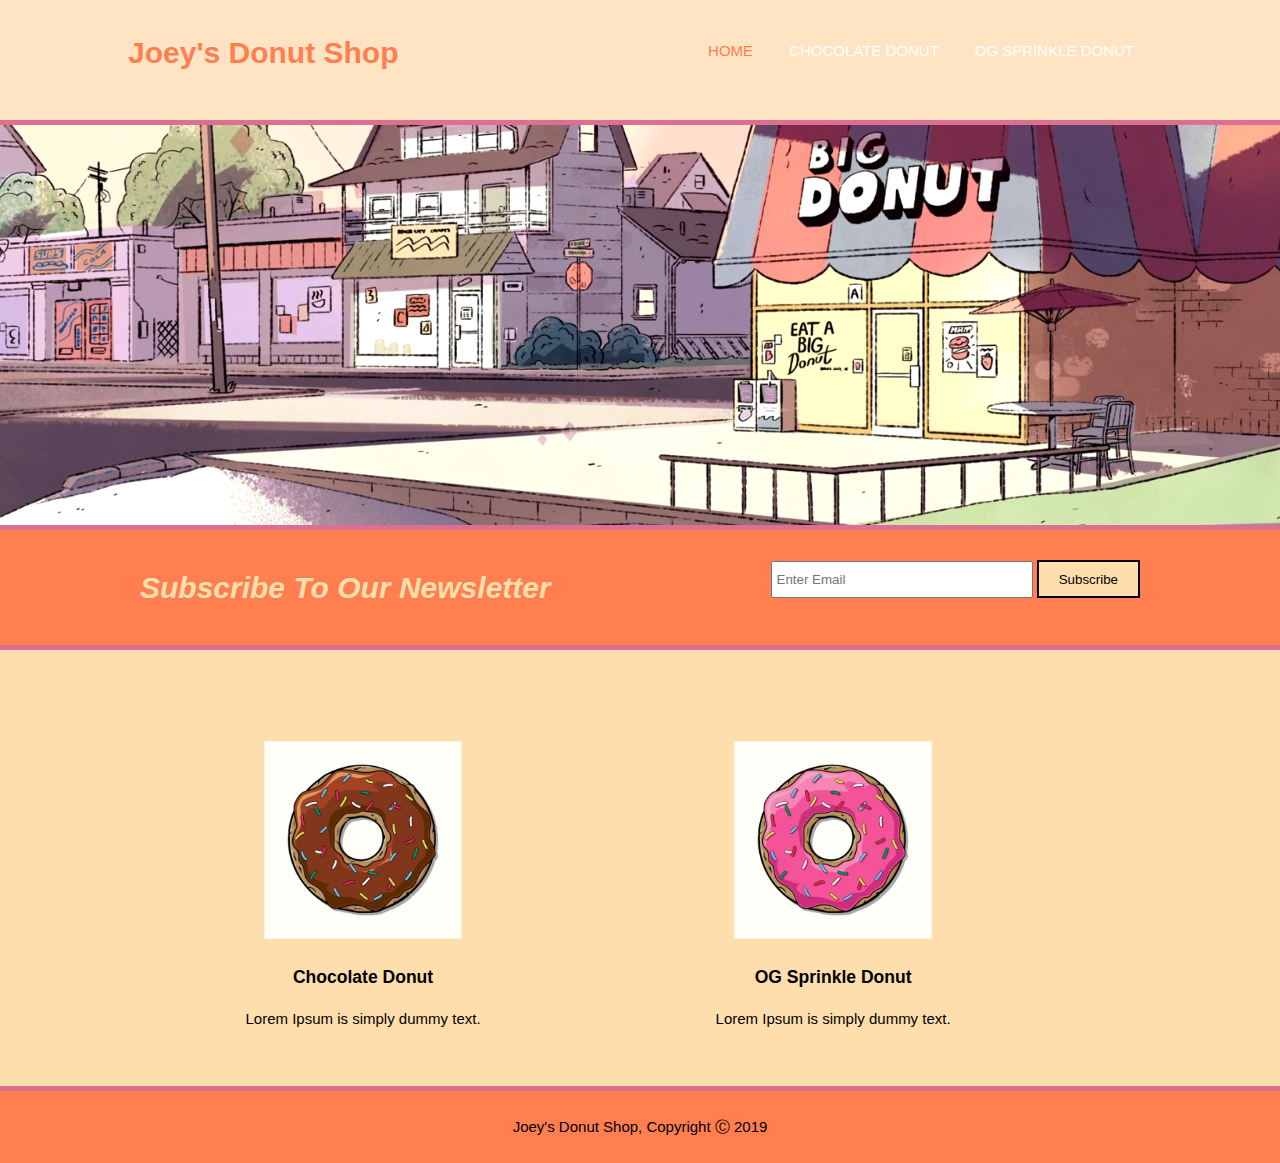
==== q4/www/index.html @ 5e34a47a "." ====
<!DOCTYPE html>
<html lang="en" dir="ltr">
  <head>
    <meta charset="utf-8">
    <meta name="viewport" content="width=device width">
    <meta name="description" content="Donut shop start-up website">
    <meta name= "author" content="Joseph Vu">
    <title>Joey's Donuts - Welcome </title>
    <link rel="shortcut icon" type="image/jpg" href="./img/cream.jpg">
    <link rel="stylesheet" href="./css/style.css">
  </head>
  <body>
    <header>
      <div class="container">
        <div id="branding">
          <h1><span class="hightlight">Joey's Donut Shop</h1>
        </div>
        <nav>
          <ul>
            <li class="current"><a href="index.html">Home</a></li>
            <li><a href="chocolatedonut/index.html">Chocolate Donut</a></li>
            <li><a href="og-sprinkledonut/index.html">OG Sprinkle Donut</a></li>
          </ul>
        </nav>
      </div>
    </header>

    <section id="showcase">

    </section>


    <section id="newsletter">
      <div class= "container">
        <h1>Subscribe To Our Newsletter</h1>
        <form>
          <input type="email" placeholder="Enter Email">
          <button type="submit" class="button_1">Subscribe</button>
        </form>
      </div>
    </section>


    <section id="boxes">
      <div class="container">

        <div class="box">
          <img src="./img/choco.png">
          <h3>Chocolate Donut</h3>
          <p>Lorem Ipsum is simply dummy text.</p>
        </div>

        <div class="box">
          <img src="./img/ogsprinkle.png">
          <h3>OG Sprinkle Donut</h3>
          <p>Lorem Ipsum is simply dummy text.</p>
        </div>

    </section>

    <footer>

    <p>Joey's Donut Shop, Copyright &#9400; 2019 </p>
    </footer>

  </body>
</html>
---- q4/www/css/style.css ----
body{
  font: 15px/1.5 Arial, Verdana;
  padding: 0;
  margin: 0;
  background-color: #FFDEAD
}



/*ALL SHEETS */
.container{
  width:80%;
  margin:auto;
  overflow: hidden;
}

ul{
 margin: 0;
 padding: 0;
}

.button_1{
  background-color: #FFDEAD;
  height: 38px;
  border:2px solid;
  padding-left: 20px;
  padding-right: 20px;
}
.button_1:hover{
  background-color:#FFDEAD;
  color: #FF7F50;
  border:2px solid black;
  font-weight: bold;

}

header{
  background: #FFE4C4;
  color: #FFFFFF;
  padding-top: 30px;
  min-height: 70px;
  border-bottom: #DB7093 5px solid;
}

header a{
  color: #FFFFFF;
  text-decoration: none;
  text-transform: uppercase;
  font-size: 15px;
}

header li{
  float: left;
  display: inline;
  padding: 0 18px 0 18px;
}

header  #branding{
  float:left;
}

header #branding h1{
  margin:0;
}

header nav{
  float:right;
  margin-top: 10px;
}

header .hightlight, header .current a {
  color: #FF7F50;
  font: bold
}

header a:hover{
  color: #FFFFFF;
  font-weight: bold;
}

footer {
  margin-top: 20px;
  padding: 10px;
  background: #FF7F50;
  text-align: center;
  border-top: #DB7093 5px solid;
}


/* Showcase */

#showcase{
    min-height:400px;
    background:url('../img/showcase1.png') no-repeat 0 -500px;
    background-size: 1500px 1000px;
    text-align:center;
    border-bottom: #DB7093 5px solid;
}


/* newsletters */

#newsletter {
  padding: 15px;
  color: #FFDEAD;
  background:#FF7F50;
  border-bottom: #DB7093 5px solid;
  font-style: oblique;
}

#newsletter h1{
  float:left;
}

#newsletter form {
  float: right;
  margin-top: 15px
}

#newsletter input[type="email"]{
  padding:4px;
  height:25px;
  width:250px
}


/* boxes */

#boxes {
  margin-top:70px
}

#boxes .box{
    float:left;

    text-align: center;
    width: 42%;
    padding: 20px;

}

#boxes .box img{
  width:200px

}
#poi .button_2 {
  background-color: #FFDEAD;
  height: 38px;
  border:2px solid;
  padding-left: 20px;
  padding-right: 20px;
}

#poi .button_2:hover{
  background-color:#FFDEAD;
  color: #FF7F50;
  border:2px solid black;
  font-weight: bold;
}

@media(max-width: 768px){
    header #branding,
    header nav li,
    #newsletter h1,
    #newsletter form,
    #boxes .box{
      float: none;
      text-align:center;
      width:100%
    }
  }

header {
  padding-bottom:20px;
}
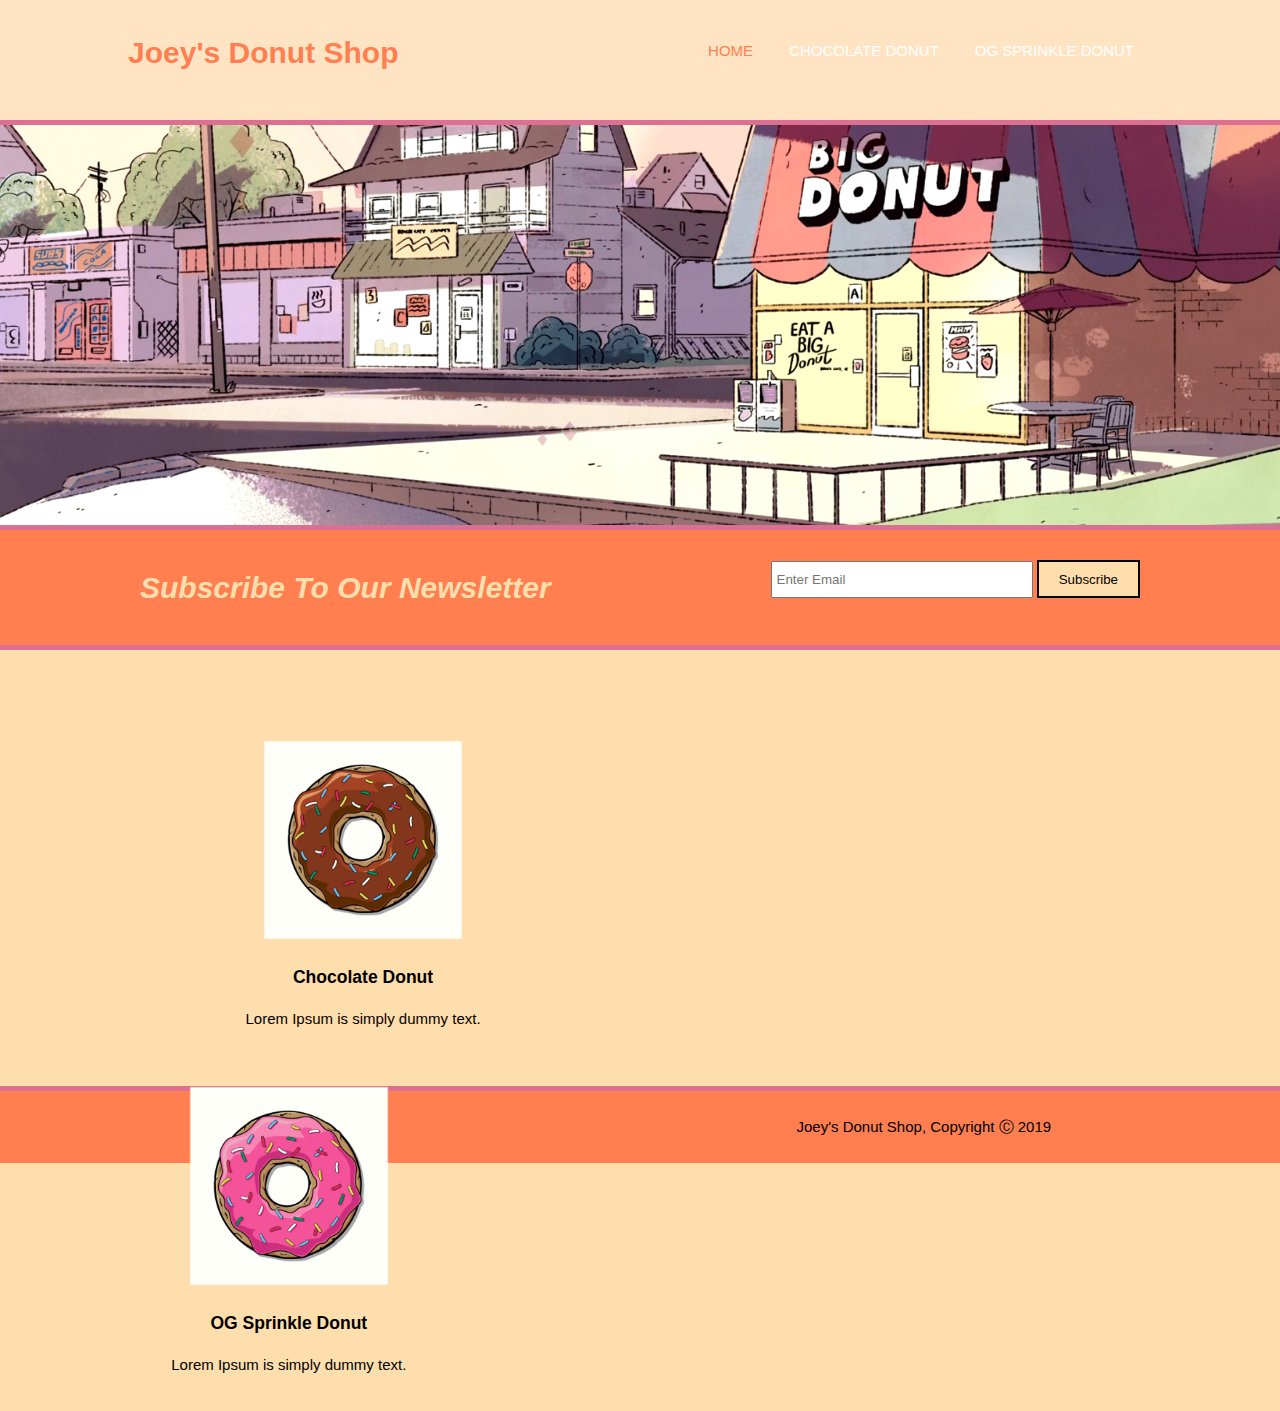
==== commit dc44460f: "second commit" ====
--- a/q4/www/index.html
+++ b/q4/www/index.html
@@ -13,7 +13,7 @@
     <header>
       <div class="container">
         <div id="branding">
-          <h1><span class="hightlight">Joey's Donut Shop</h1>
+          <h1><span class="hightlight">Joey's Donut Shop</span></h1>
         </div>
         <nav>
           <ul>
@@ -43,19 +43,18 @@
 
     <section id="boxes">
       <div class="container">
-
         <div class="box">
-          <img src="./img/choco.png">
+          <img src="./img/choco.png" alt="chocolate donut">
           <h3>Chocolate Donut</h3>
           <p>Lorem Ipsum is simply dummy text.</p>
         </div>
+      </div>  
 
         <div class="box">
-          <img src="./img/ogsprinkle.png">
+          <img src="./img/ogsprinkle.png" alt="sprinkle donut">
           <h3>OG Sprinkle Donut</h3>
           <p>Lorem Ipsum is simply dummy text.</p>
         </div>
-
     </section>
 
     <footer>
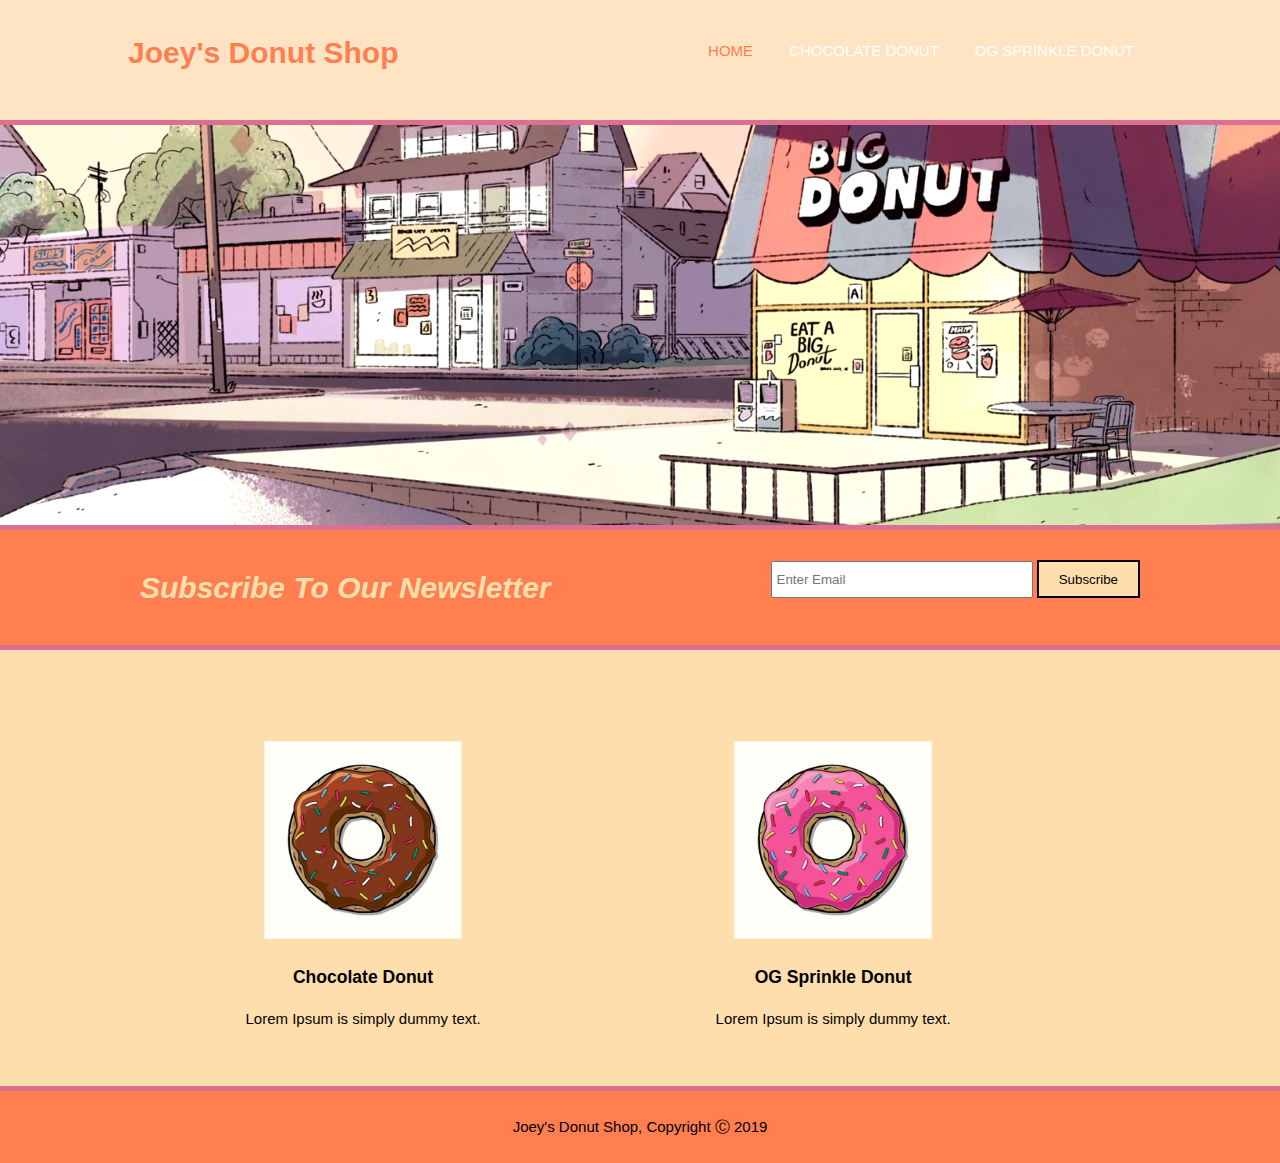
==== commit cf998eb4: "update" ====
--- a/q4/www/index.html
+++ b/q4/www/index.html
@@ -48,13 +48,12 @@
           <h3>Chocolate Donut</h3>
           <p>Lorem Ipsum is simply dummy text.</p>
         </div>
-      </div>  
-
         <div class="box">
           <img src="./img/ogsprinkle.png" alt="sprinkle donut">
           <h3>OG Sprinkle Donut</h3>
           <p>Lorem Ipsum is simply dummy text.</p>
         </div>
+      </div>
     </section>
 
     <footer>
--- a/q4/www/css/style.css
+++ b/q4/www/css/style.css
@@ -158,7 +158,7 @@
   font-weight: bold;
 }
 
-@media(max-width: 768px){
+@media(max-width: 992px){
     header #branding,
     header nav li,
     #newsletter h1,
@@ -169,6 +169,29 @@
       width:100%
     }
   }
+@media(max-width: 768px){
+      header #branding,
+      header nav li,
+      #newsletter h1,
+      #newsletter form,
+      #boxes .box{
+        float: none;
+        text-align:center;
+        width:100%
+      }
+    }
+@media(max-width: 576px){
+          header #branding,
+          header nav li,
+          #newsletter h1,
+          #newsletter form,
+          #boxes .box{
+            float: none;
+            text-align:center;
+            width:100%
+          }
+        }
+
 
 header {
   padding-bottom:20px;
